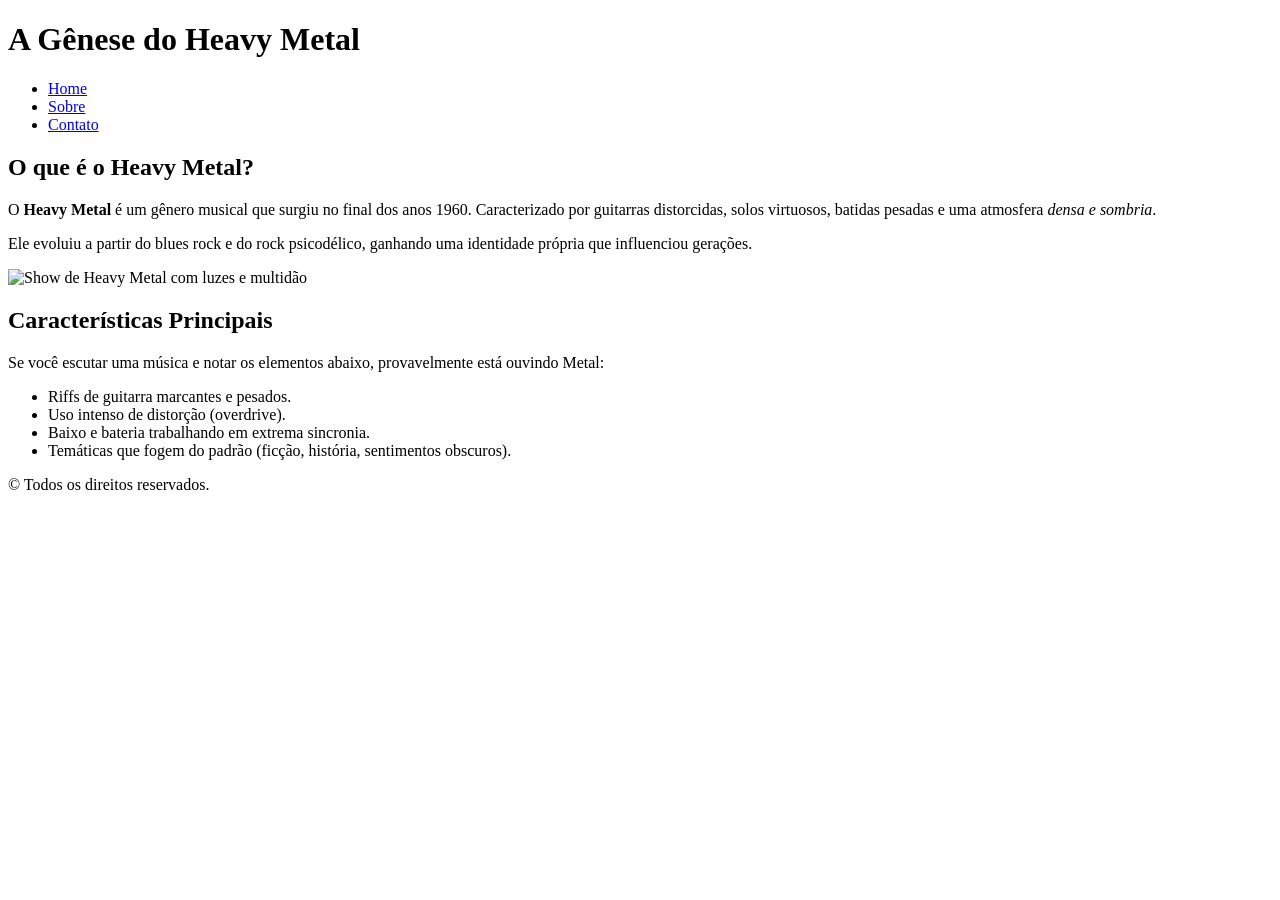
==== index.html @ 378017f6 "Cria página inicial com informações sobre Heavy Metal" ====
<!doctype html>
<html lang="pt-BR">
  <head>
    <meta charset="UTF-8" />
    <meta name="viewport" content="width=device-width, initial-scale=1.0" />
    <title>Heavy Metal - Início</title>
    <link rel="stylesheet" href="style.css" />
  </head>
  <body>
    <header>
      <h1>A Gênese do Heavy Metal</h1>
      <nav>
        <ul>
          <li><a href="index.html">Home</a></li>
          <li><a href="sobre.html">Sobre</a></li>
          <li><a href="contato.html">Contato</a></li>
        </ul>
      </nav>
    </header>

    <main>
      <section>
        <h2>O que é o Heavy Metal?</h2>
        <p>
          O <strong>Heavy Metal</strong> é um gênero musical que surgiu no final dos anos 1960.
          Caracterizado por guitarras distorcidas, solos virtuosos, batidas pesadas e uma atmosfera
          <em>densa e sombria</em>.
        </p>
        <p>
          Ele evoluiu a partir do blues rock e do rock psicodélico, ganhando uma identidade própria
          que influenciou gerações.
        </p>
        <img
          src="https://images.unsplash.com/photo-1598387993441-a364f854c3e1?q=80&w=800&auto=format&fit=crop"
          alt="Show de Heavy Metal com luzes e multidão"
        />
      </section>

      <section>
        <h2>Características Principais</h2>
        <p>
          Se você escutar uma música e notar os elementos abaixo, provavelmente está ouvindo Metal:
        </p>
        <ul>
          <li>Riffs de guitarra marcantes e pesados.</li>
          <li>Uso intenso de distorção (overdrive).</li>
          <li>Baixo e bateria trabalhando em extrema sincronia.</li>
          <li>Temáticas que fogem do padrão (ficção, história, sentimentos obscuros).</li>
        </ul>
      </section>
    </main>

    <footer>
      <p>&copy; Todos os direitos reservados.</p>
    </footer>
  </body>
</html>
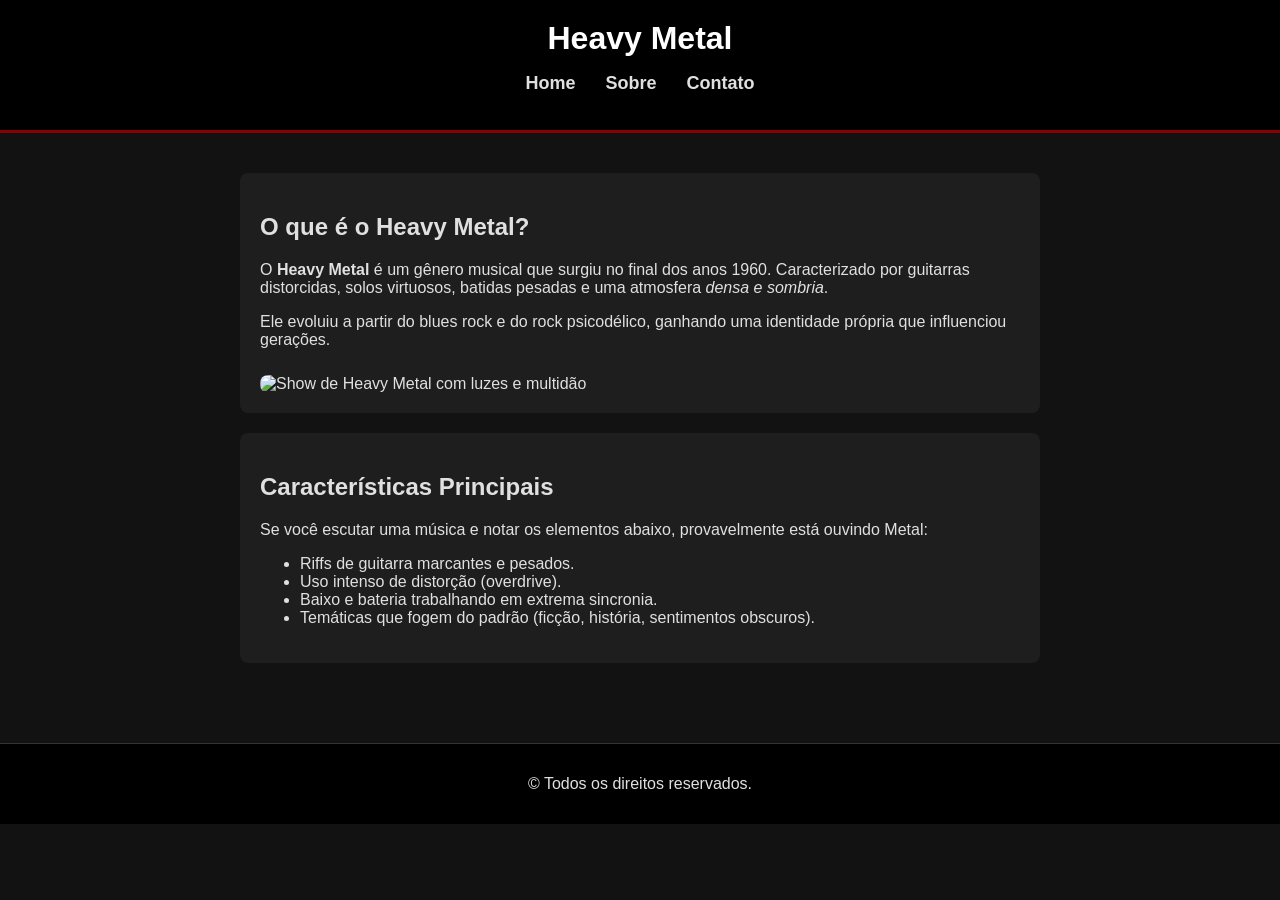
==== commit 39525966: "feat adiciona CSS com tema escuro e cria a página sobre" ====
--- a/index.html
+++ b/index.html
@@ -8,7 +8,7 @@
   </head>
   <body>
     <header>
-      <h1>A Gênese do Heavy Metal</h1>
+      <h1>Heavy Metal</h1>
       <nav>
         <ul>
           <li><a href="index.html">Home</a></li>
--- a/style.css
+++ b/style.css
@@ -0,0 +1,91 @@
+body {
+  font-family: Arial, sans-serif;
+  background-color: #121212;
+  color: #e0e0e0;
+  margin: 0;
+  padding: 0;
+}
+
+header {
+  background-color: #000000;
+  padding: 20px;
+  text-align: center;
+  border-bottom: 3px solid #8b0000;
+}
+
+header h1 {
+  margin: 0;
+  color: #ffffff;
+}
+
+nav ul {
+  list-style: none;
+  padding: 0;
+  display: flex;
+  justify-content: center;
+
+  gap: 30px;
+}
+
+nav a {
+  color: #e0e0e0;
+  text-decoration: none;
+  font-weight: bold;
+  font-size: 18px;
+}
+
+main {
+  padding: 20px;
+  max-width: 800px;
+  margin: 20px auto;
+}
+
+section {
+  background-color: #1e1e1e;
+  padding: 20px;
+  margin-bottom: 20px;
+  border-radius: 8px;
+}
+
+footer {
+  text-align: center;
+  padding: 15px;
+  background-color: #000000;
+  border-top: 1px solid #333;
+  margin-top: 40px;
+}
+
+img {
+  max-width: 100%;
+  border-radius: 8px;
+  margin-top: 10px;
+}
+
+form {
+  display: flex;
+  flex-direction: column;
+  gap: 15px;
+}
+
+label {
+  font-weight: bold;
+}
+
+input,
+select,
+textarea {
+  padding: 10px;
+  border-radius: 5px;
+  border: 1px solid #444;
+  background-color: #2a2a2a;
+  color: #fff;
+}
+
+button {
+  padding: 12px;
+  background-color: #8b0000;
+  color: white;
+  border: none;
+  font-weight: bold;
+  border-radius: 5px;
+}
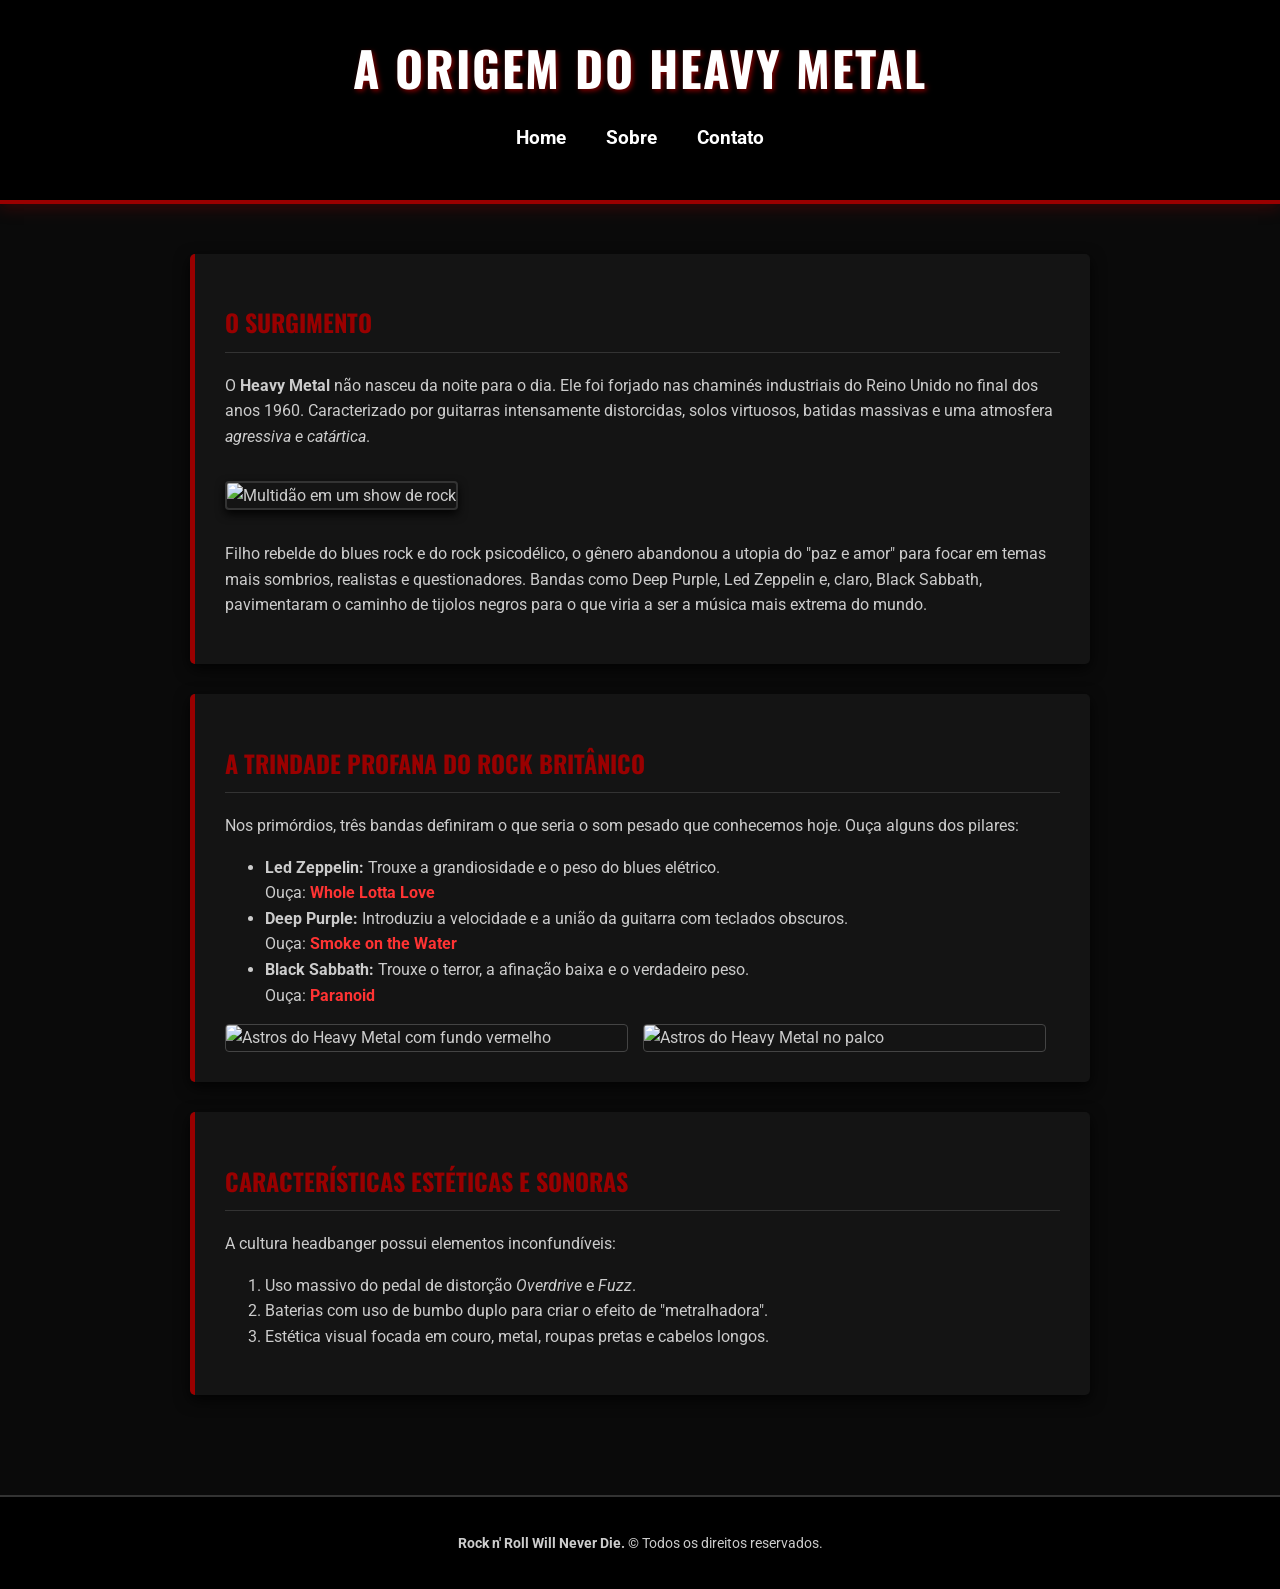
==== commit 767d9140: "Feat: Aprimora o tema escuro do CSS e expande o conteudo com foco no rock n roll" ====
--- a/index.html
+++ b/index.html
@@ -3,12 +3,12 @@
   <head>
     <meta charset="UTF-8" />
     <meta name="viewport" content="width=device-width, initial-scale=1.0" />
-    <title>Heavy Metal - Início</title>
+    <title>Heavy Metal</title>
     <link rel="stylesheet" href="style.css" />
   </head>
   <body>
     <header>
-      <h1>Heavy Metal</h1>
+      <h1>A origem do Heavy Metal</h1>
       <nav>
         <ul>
           <li><a href="index.html">Home</a></li>
@@ -20,38 +20,90 @@
 
     <main>
       <section>
-        <h2>O que é o Heavy Metal?</h2>
+        <h2>O Surgimento</h2>
         <p>
-          O <strong>Heavy Metal</strong> é um gênero musical que surgiu no final dos anos 1960.
-          Caracterizado por guitarras distorcidas, solos virtuosos, batidas pesadas e uma atmosfera
-          <em>densa e sombria</em>.
-        </p>
-        <p>
-          Ele evoluiu a partir do blues rock e do rock psicodélico, ganhando uma identidade própria
-          que influenciou gerações.
+          O <strong>Heavy Metal</strong> não nasceu da noite para o dia. Ele foi forjado nas
+          chaminés industriais do Reino Unido no final dos anos 1960. Caracterizado por guitarras
+          intensamente distorcidas, solos virtuosos, batidas massivas e uma atmosfera
+          <em>agressiva e catártica</em>.
         </p>
         <img
-          src="https://images.unsplash.com/photo-1598387993441-a364f854c3e1?q=80&w=800&auto=format&fit=crop"
-          alt="Show de Heavy Metal com luzes e multidão"
+          class="img-destaque"
+          src="https://images.unsplash.com/photo-1459749411175-04bf5292ceea?q=80&w=1200&auto=format&fit=crop"
+          alt="Multidão em um show de rock"
         />
+        <p>
+          Filho rebelde do blues rock e do rock psicodélico, o gênero abandonou a utopia do "paz e
+          amor" para focar em temas mais sombrios, realistas e questionadores. Bandas como Deep
+          Purple, Led Zeppelin e, claro, Black Sabbath, pavimentaram o caminho de tijolos negros
+          para o que viria a ser a música mais extrema do mundo.
+        </p>
       </section>
 
       <section>
-        <h2>Características Principais</h2>
+        <h2>A Trindade Profana do Rock Britânico</h2>
         <p>
-          Se você escutar uma música e notar os elementos abaixo, provavelmente está ouvindo Metal:
+          Nos primórdios, três bandas definiram o que seria o som pesado que conhecemos hoje. Ouça
+          alguns dos pilares:
         </p>
         <ul>
-          <li>Riffs de guitarra marcantes e pesados.</li>
-          <li>Uso intenso de distorção (overdrive).</li>
-          <li>Baixo e bateria trabalhando em extrema sincronia.</li>
-          <li>Temáticas que fogem do padrão (ficção, história, sentimentos obscuros).</li>
+          <li>
+            <strong>Led Zeppelin:</strong> Trouxe a grandiosidade e o peso do blues elétrico.
+            <br />Ouça:
+            <a
+              class="link-musica"
+              href="https://www.youtube.com/watch?v=HQmmM_qwG4k"
+              target="_blank"
+              >Whole Lotta Love</a
+            >
+          </li>
+          <li>
+            <strong>Deep Purple:</strong> Introduziu a velocidade e a união da guitarra com teclados
+            obscuros. <br />Ouça:
+            <a
+              class="link-musica"
+              href="https://www.youtube.com/watch?v=zUwEIt9ez7M"
+              target="_blank"
+              >Smoke on the Water</a
+            >
+          </li>
+          <li>
+            <strong>Black Sabbath:</strong> Trouxe o terror, a afinação baixa e o verdadeiro peso.
+            <br />Ouça:
+            <a
+              class="link-musica"
+              href="https://www.youtube.com/watch?v=0qanF-91aJo"
+              target="_blank"
+              >Paranoid</a
+            >
+          </li>
         </ul>
+
+        <div class="img-grid">
+          <img
+            src="https://www.rollingstone.com/wp-content/uploads/2023/03/metal-songs-1.jpg?w=1581&h=1054&crop=1"
+            alt="Astros do Heavy Metal com fundo vermelho"
+          />
+          <img
+            src="https://stuffnobodycaresabout.com/2012/08/23/10-great-heavy-metal-albums-from-the-80s-that-are-under-the-radar/"
+            alt="Astros do Heavy Metal no palco "
+          />
+        </div>
+      </section>
+
+      <section>
+        <h2>Características Estéticas e Sonoras</h2>
+        <p>A cultura headbanger possui elementos inconfundíveis:</p>
+        <ol>
+          <li>Uso massivo do pedal de distorção <em>Overdrive</em> e <em>Fuzz</em>.</li>
+          <li>Baterias com uso de bumbo duplo para criar o efeito de "metralhadora".</li>
+          <li>Estética visual focada em couro, metal, roupas pretas e cabelos longos.</li>
+        </ol>
       </section>
     </main>
 
     <footer>
-      <p>&copy; Todos os direitos reservados.</p>
+      <p><strong>Rock n' Roll Will Never Die.</strong> &copy; Todos os direitos reservados.</p>
     </footer>
   </body>
 </html>
--- a/style.css
+++ b/style.css
@@ -1,21 +1,35 @@
+@import url('https://fonts.googleapis.com/css2?family=Oswald:wght@400;700&family=Roboto:wght@300;400;700&display=swap');
+
 body {
-  font-family: Arial, sans-serif;
-  background-color: #121212;
-  color: #e0e0e0;
+  font-family: 'Roboto', sans-serif;
+  background-color: #0a0a0a;
+  color: #cccccc;
   margin: 0;
   padding: 0;
+  line-height: 1.6;
+}
+
+h1,
+h2,
+h3 {
+  font-family: 'Oswald', sans-serif;
+  text-transform: uppercase;
+  color: #ffffff;
 }
 
 header {
   background-color: #000000;
-  padding: 20px;
+  padding: 30px 20px;
   text-align: center;
-  border-bottom: 3px solid #8b0000;
+  border-bottom: 4px solid #990000;
+  box-shadow: 0 4px 15px rgba(153, 0, 0, 0.3);
 }
 
 header h1 {
-  margin: 0;
-  color: #ffffff;
+  margin: 0 0 15px 0;
+  font-size: 3em;
+  letter-spacing: 2px;
+  text-shadow: 2px 2px 5px rgba(255, 0, 0, 0.5);
 }
 
 nav ul {
@@ -23,69 +37,133 @@
   padding: 0;
   display: flex;
   justify-content: center;
-
-  gap: 30px;
+  gap: 40px;
 }
 
 nav a {
-  color: #e0e0e0;
+  color: #ffffff;
   text-decoration: none;
   font-weight: bold;
-  font-size: 18px;
+  font-size: 1.2em;
+  transition: color 0.3s ease;
+}
+
+nav a:hover {
+  color: #990000;
+  text-decoration: underline;
 }
 
 main {
   padding: 20px;
-  max-width: 800px;
-  margin: 20px auto;
+  max-width: 900px;
+  margin: 30px auto;
 }
 
 section {
-  background-color: #1e1e1e;
-  padding: 20px;
-  margin-bottom: 20px;
-  border-radius: 8px;
+  background-color: #141414;
+  padding: 30px;
+  margin-bottom: 30px;
+  border-radius: 5px;
+  border-left: 5px solid #990000;
+  box-shadow: 0 5px 15px rgba(0, 0, 0, 0.8);
+}
+
+section h2 {
+  border-bottom: 1px solid #333;
+  padding-bottom: 10px;
+  color: #990000;
+}
+
+.img-destaque {
+  width: 100%;
+  max-height: 400px;
+  object-fit: cover;
+  border-radius: 4px;
+  margin: 15px 0;
+  border: 2px solid #333;
+  box-shadow: 0 4px 10px rgba(0, 0, 0, 0.9);
+}
+
+.img-grid {
+  display: flex;
+  gap: 15px;
+  margin-top: 15px;
+}
+
+.img-grid img {
+  width: 48%;
+  border-radius: 4px;
+  border: 1px solid #444;
+}
+
+a.link-musica {
+  color: #ff3333;
+  font-weight: bold;
+  text-decoration: none;
+}
+
+a.link-musica:hover {
+  color: #ffffff;
+  background-color: #990000;
+  padding: 2px 5px;
+  border-radius: 3px;
 }
 
 footer {
   text-align: center;
-  padding: 15px;
+  padding: 20px;
   background-color: #000000;
-  border-top: 1px solid #333;
-  margin-top: 40px;
-}
-
-img {
-  max-width: 100%;
-  border-radius: 8px;
-  margin-top: 10px;
+  border-top: 2px solid #333;
+  margin-top: 50px;
+  font-size: 0.9em;
 }
 
 form {
   display: flex;
   flex-direction: column;
-  gap: 15px;
+  gap: 20px;
+  margin-top: 20px;
 }
 
 label {
-  font-weight: bold;
+  font-family: 'Oswald', sans-serif;
+  letter-spacing: 1px;
+  color: #fff;
 }
 
 input,
 select,
 textarea {
-  padding: 10px;
-  border-radius: 5px;
-  border: 1px solid #444;
-  background-color: #2a2a2a;
+  padding: 12px;
+  border-radius: 4px;
+  border: 1px solid #333;
+  background-color: #1a1a1a;
   color: #fff;
+  font-family: 'Roboto', sans-serif;
+}
+
+input:focus,
+select:focus,
+textarea:focus {
+  outline: none;
+  border-color: #990000;
+  box-shadow: 0 0 8px rgba(153, 0, 0, 0.6);
 }
 
 button {
-  padding: 12px;
-  background-color: #8b0000;
+  padding: 15px;
+  background-color: #990000;
   color: white;
   border: none;
   font-weight: bold;
-  border-radius: 5px;
+  font-size: 1.1em;
+  cursor: pointer;
+  border-radius: 4px;
+  text-transform: uppercase;
+  font-family: 'Oswald', sans-serif;
+  transition: background-color 0.3s;
 }
+
+button:hover {
+  background-color: #cc0000;
+}
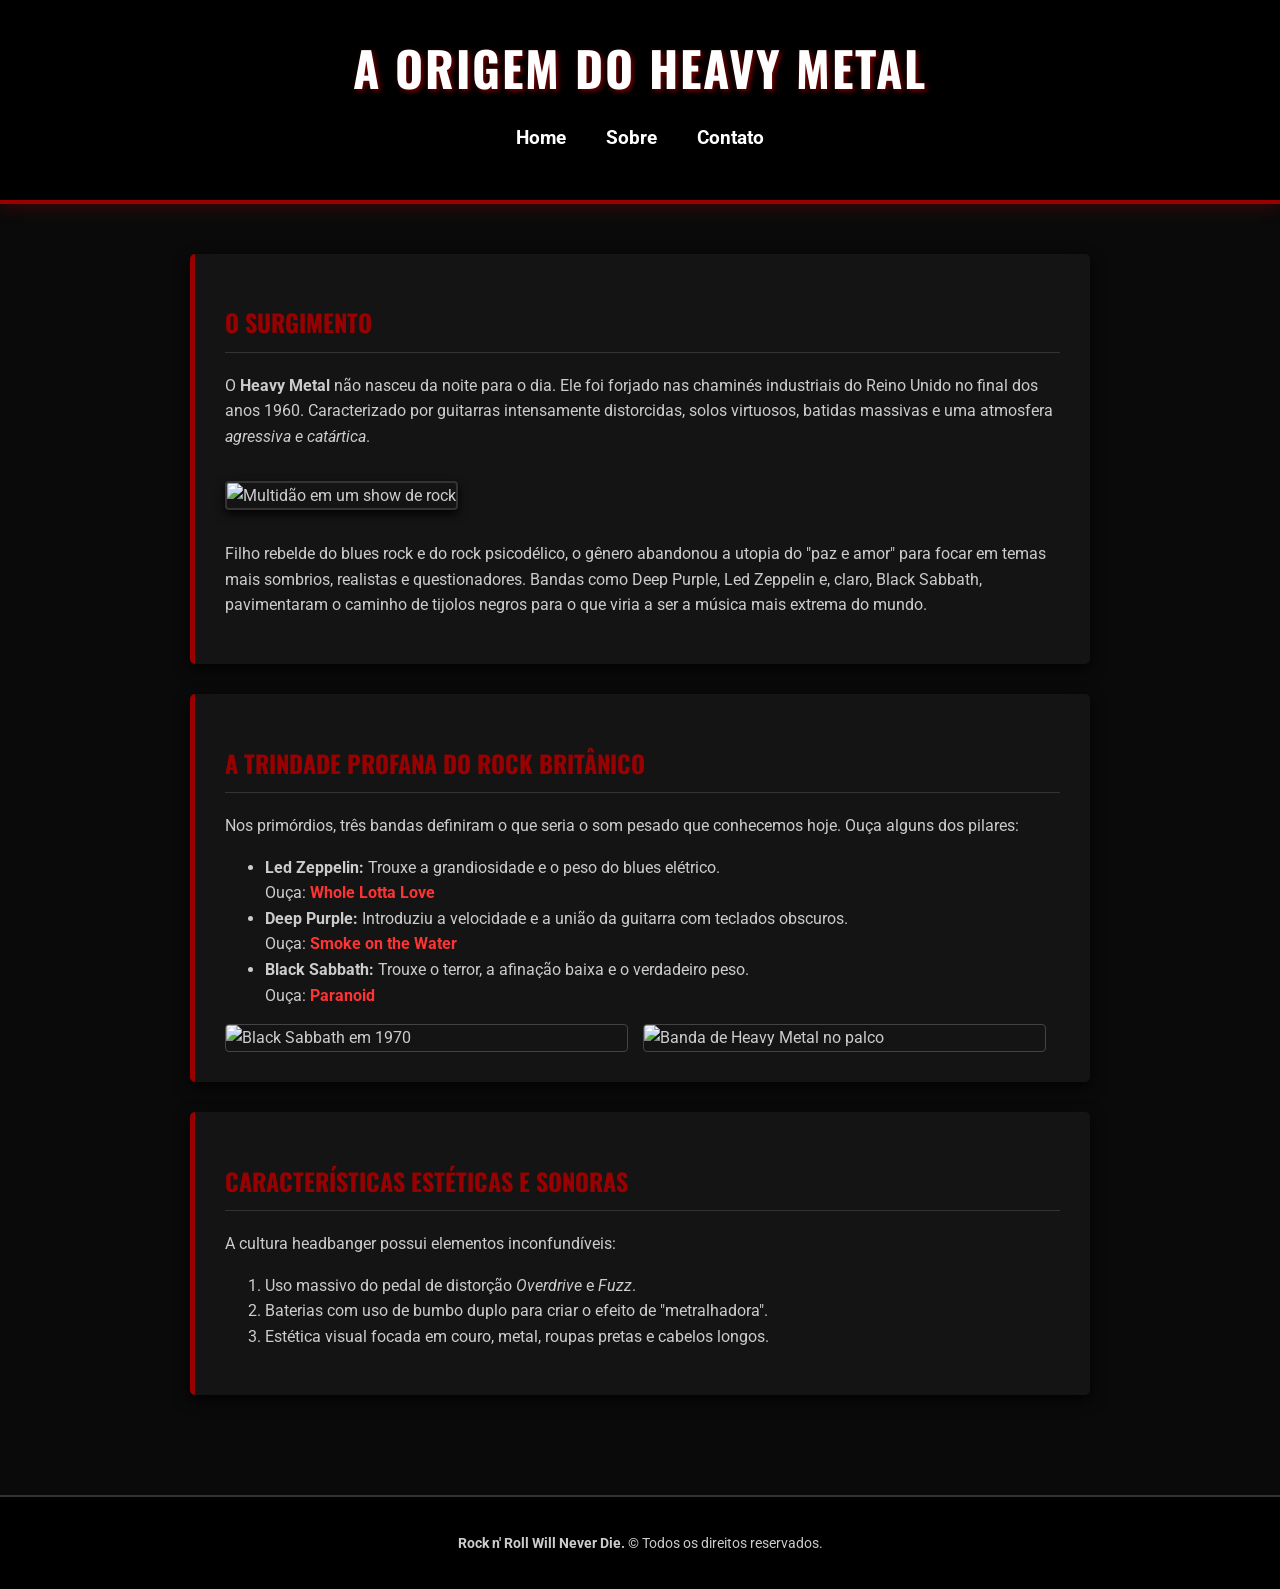
==== commit 22382855: "Fix: Corrige exibição de imagens quebradas e atualiza links do YouTube" ====
--- a/index.html
+++ b/index.html
@@ -29,7 +29,7 @@
         </p>
         <img
           class="img-destaque"
-          src="https://images.unsplash.com/photo-1459749411175-04bf5292ceea?q=80&w=1200&auto=format&fit=crop"
+          src="https://images.pexels.com/photos/1763075/pexels-photo-1763075.jpeg?auto=compress&cs=tinysrgb&w=1200"
           alt="Multidão em um show de rock"
         />
         <p>
@@ -81,12 +81,12 @@
 
         <div class="img-grid">
           <img
-            src="https://www.rollingstone.com/wp-content/uploads/2023/03/metal-songs-1.jpg?w=1581&h=1054&crop=1"
-            alt="Astros do Heavy Metal com fundo vermelho"
+            src="https://upload.wikimedia.org/wikipedia/commons/4/4b/Black_Sabbath_-_1970.jpg"
+            alt="Black Sabbath em 1970"
           />
           <img
-            src="https://stuffnobodycaresabout.com/2012/08/23/10-great-heavy-metal-albums-from-the-80s-that-are-under-the-radar/"
-            alt="Astros do Heavy Metal no palco "
+            src="https://images.pexels.com/photos/167636/pexels-photo-167636.jpeg?auto=compress&cs=tinysrgb&w=600"
+            alt="Banda de Heavy Metal no palco"
           />
         </div>
       </section>
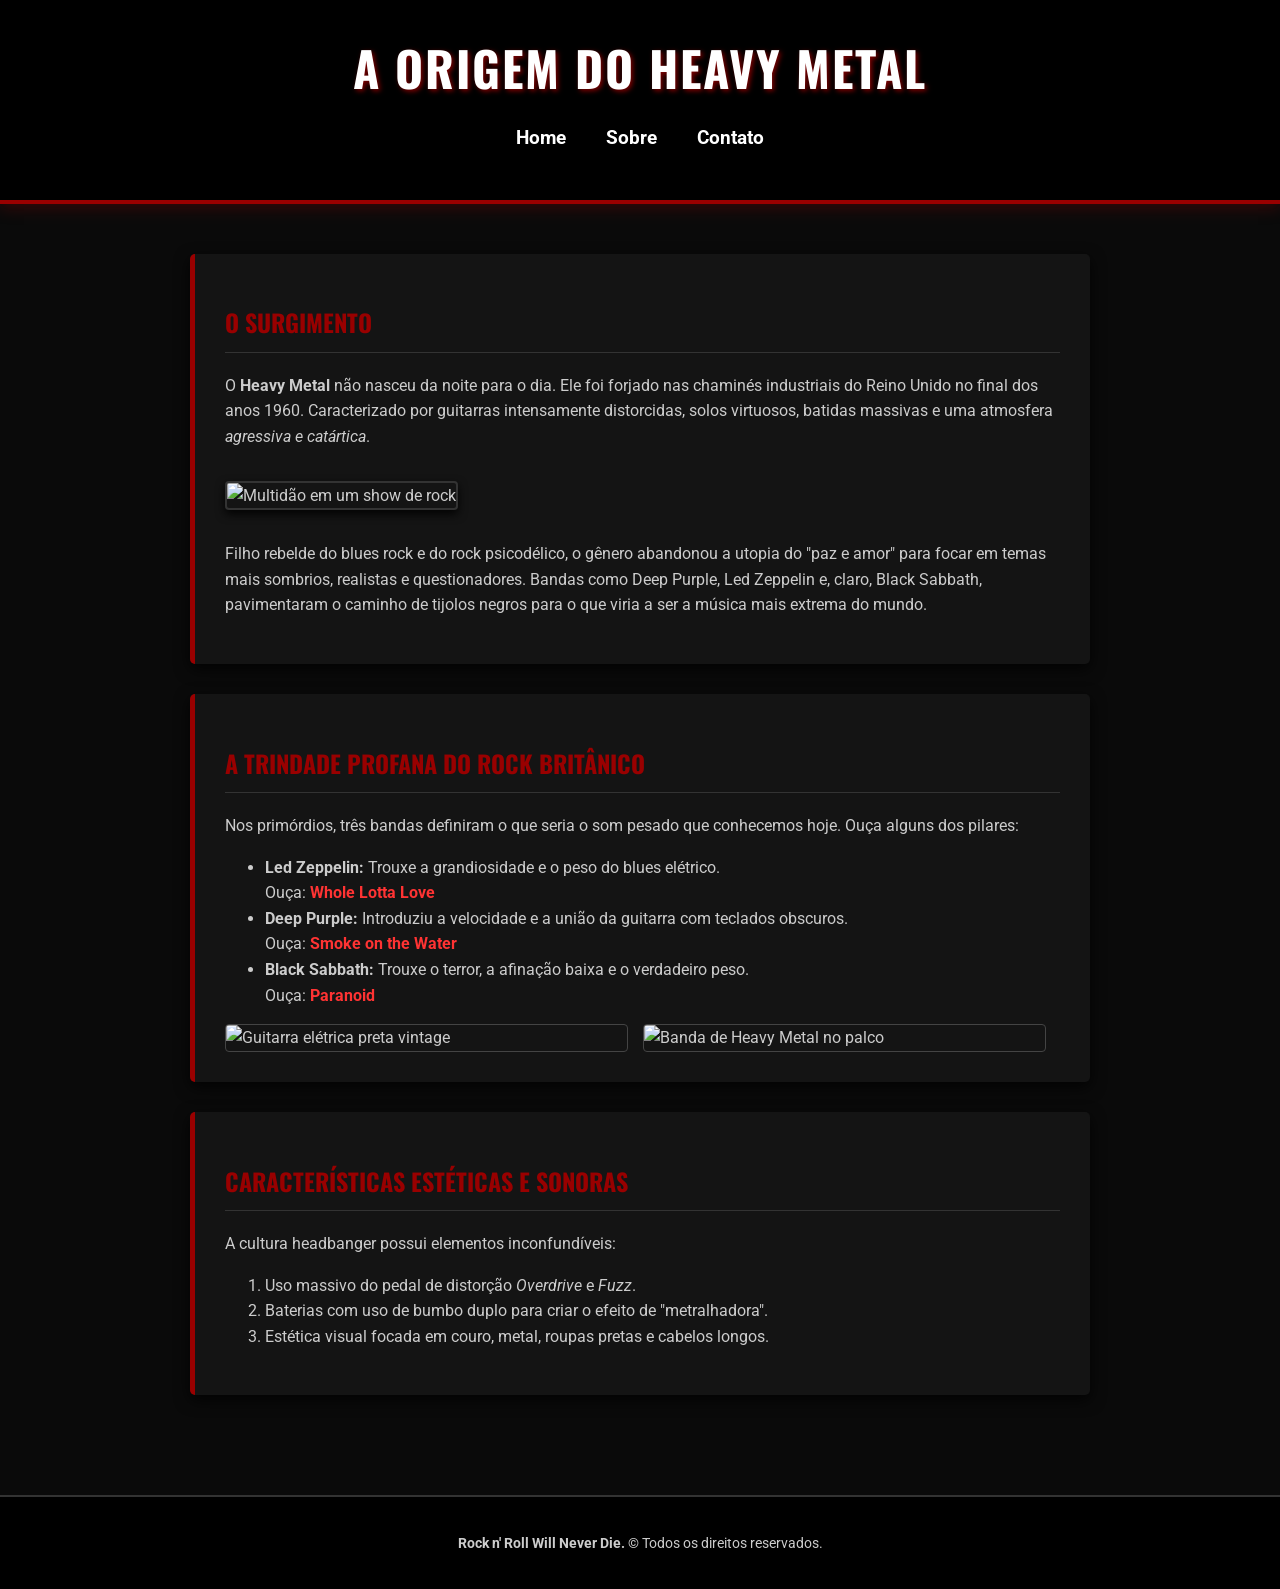
==== commit c07fa071: "Fix: Corrige link quebrado da imagem na secção Trindade Profana" ====
--- a/index.html
+++ b/index.html
@@ -81,8 +81,8 @@
 
         <div class="img-grid">
           <img
-            src="https://upload.wikimedia.org/wikipedia/commons/4/4b/Black_Sabbath_-_1970.jpg"
-            alt="Black Sabbath em 1970"
+            src="https://encrypted-tbn0.gstatic.com/images?q=tbn:ANd9GcSfCCJAx4VOGwUDy1x5s7hn3JSq72RYK3-w39MQ9oB4Xn3Y9onR7jfINBEb&s=10"
+            alt="Guitarra elétrica preta vintage"
           />
           <img
             src="https://images.pexels.com/photos/167636/pexels-photo-167636.jpeg?auto=compress&cs=tinysrgb&w=600"
